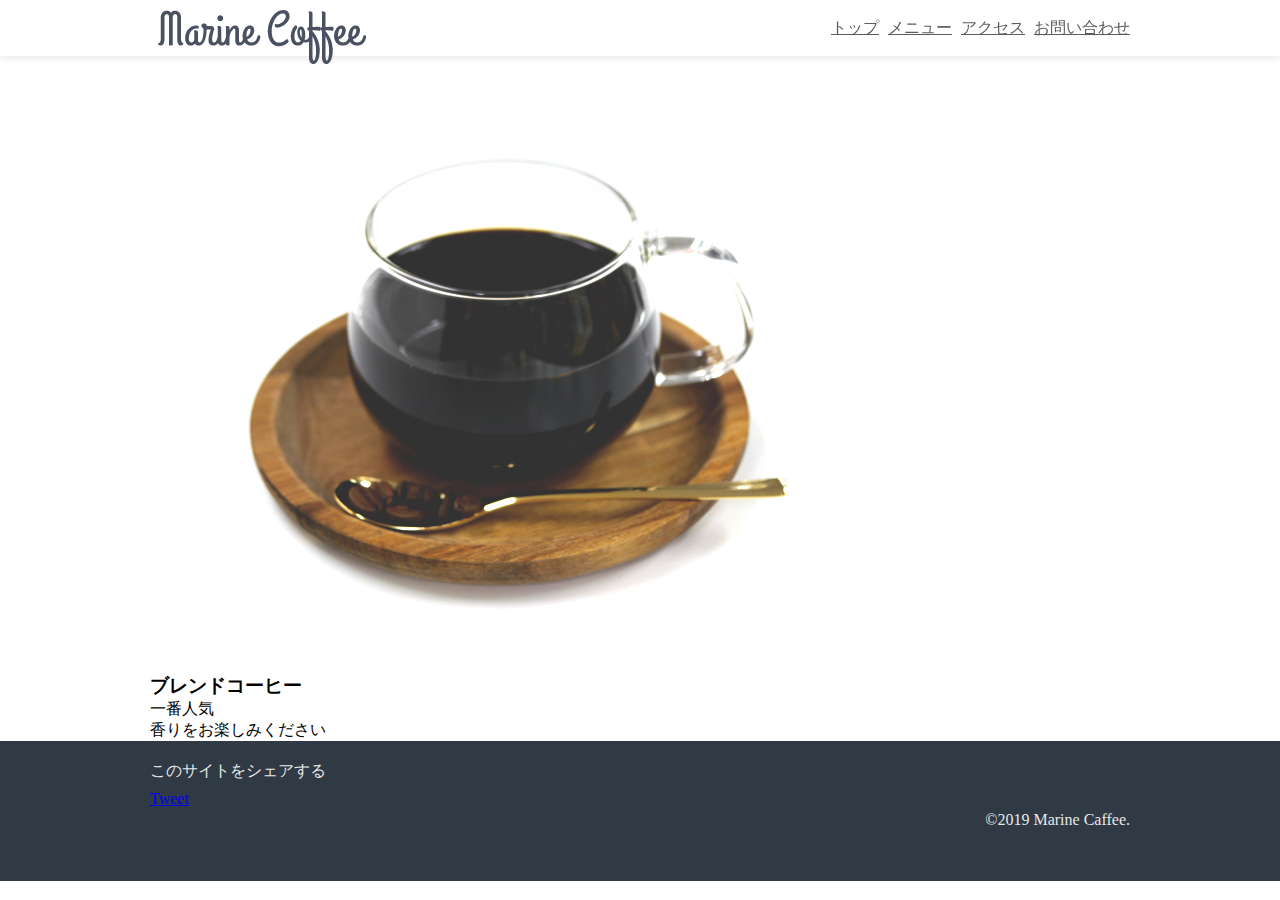
==== menu.html @ dd5d9533 "index" ====
<!DOCTYPE html>
<html lang="en">
<head>
  <meta charset="UTF-8">
  <meta name="viewport" content="width=device-width, initial-scale=1.0">
  <meta http-equiv="X-UA-Compatible" content="ie=edge">
  <title>Marine Coffee</title>
  <link rel="stylesheet" href="common.css">
  <link rel="stylesheet" href="menu.css">
</head>
<body>
    <div class="header">
        <div class="container">
        <div class="header-left">
          <img class="header-logo" src="images/logo.png" alt="Marine Coffee">
        </div>
        <div class="header-right">
          <a href="index.html">トップ</a>
          <a href="menu.html">メニュー</a>
          <a href="access.html">アクセス</a>
          <a href="contact.html">お問い合わせ</a>
        </div>
        <div class="clear"></div>
        </div>
      </div>
      <div class="menu">
          <div class="container">
          <h2>メニュー</h2>
          <div class="menu-card-wrapper">
            <div class="menu-card">
              <div class="menu-card-inner">
                <img class="menu-image" src="images/blend-coffee.jpg" alt="ブレンドコーヒー">
                <h3 class="menu-title">ブレンドコーヒー</h3>
                <p class="menu-text">
                  一番人気
                  <br>
                  香りをお楽しみください
                </p>
              </div>
            </div>
          </div>  
          </div>
      </div>
      <div class="footer">
          <div class="container">
          <div class="footer-left">
            <p>このサイトをシェアする</p>
            <a href="https://twitter.com/share?ref_src=twsrc%5Etfw" class="twitter-share-button" data-text="Marine Coffee" data-show-count="false">Tweet</a><script async src="https://platform.twitter.com/widgets.js" charset="utf-8"></script>
          </div>
          <div class="footer-right">
            &copy;2019 Marine Caffee.
          </div>
          <div class="clear"></div>
          
          </div>
          </div>
</body>
</html>
---- common.css ----
@charset "utf-8";
* {
  margin: 0;
  padding: 0;
}
.container {
  max-width: 980px;
  padding: 0 30px;
  margin-left: auto;
  margin-right: auto;
}
  
  .header {
    height: 56px;
    width: 100%;
    box-shadow: 0 0 10px #dddddd;
    background-color: white;
    position: fixed;
    top: 0;
  }
  .header-left {
    float: left;
  }
  .header-right {
    float:right;
  }
  .clear {
    clear:both;
  }
  header-logo {
    height: 40px;
    margin-top: 8px;
  }
  .header-right a {
  line-height: 56px;
  color: #5a5c5f;
  margin-left: 5px;
  }
  .header-right a:hover {
    background-color:#e2f1ff;
  padding: 16px 5px;
  transition: background-color 0.5s;
  }
  .footer {
    height: 120px;
    background-color: #2f3a44;
    color: #e8e8e8;
    padding-top: 20px;
  }
  .footer-left {
    float: left;
  }
  .footer-right {
    float: right;
    padding-top: 50px;
  }
  .footer-left p {
    margin-bottom: 8px;
  }
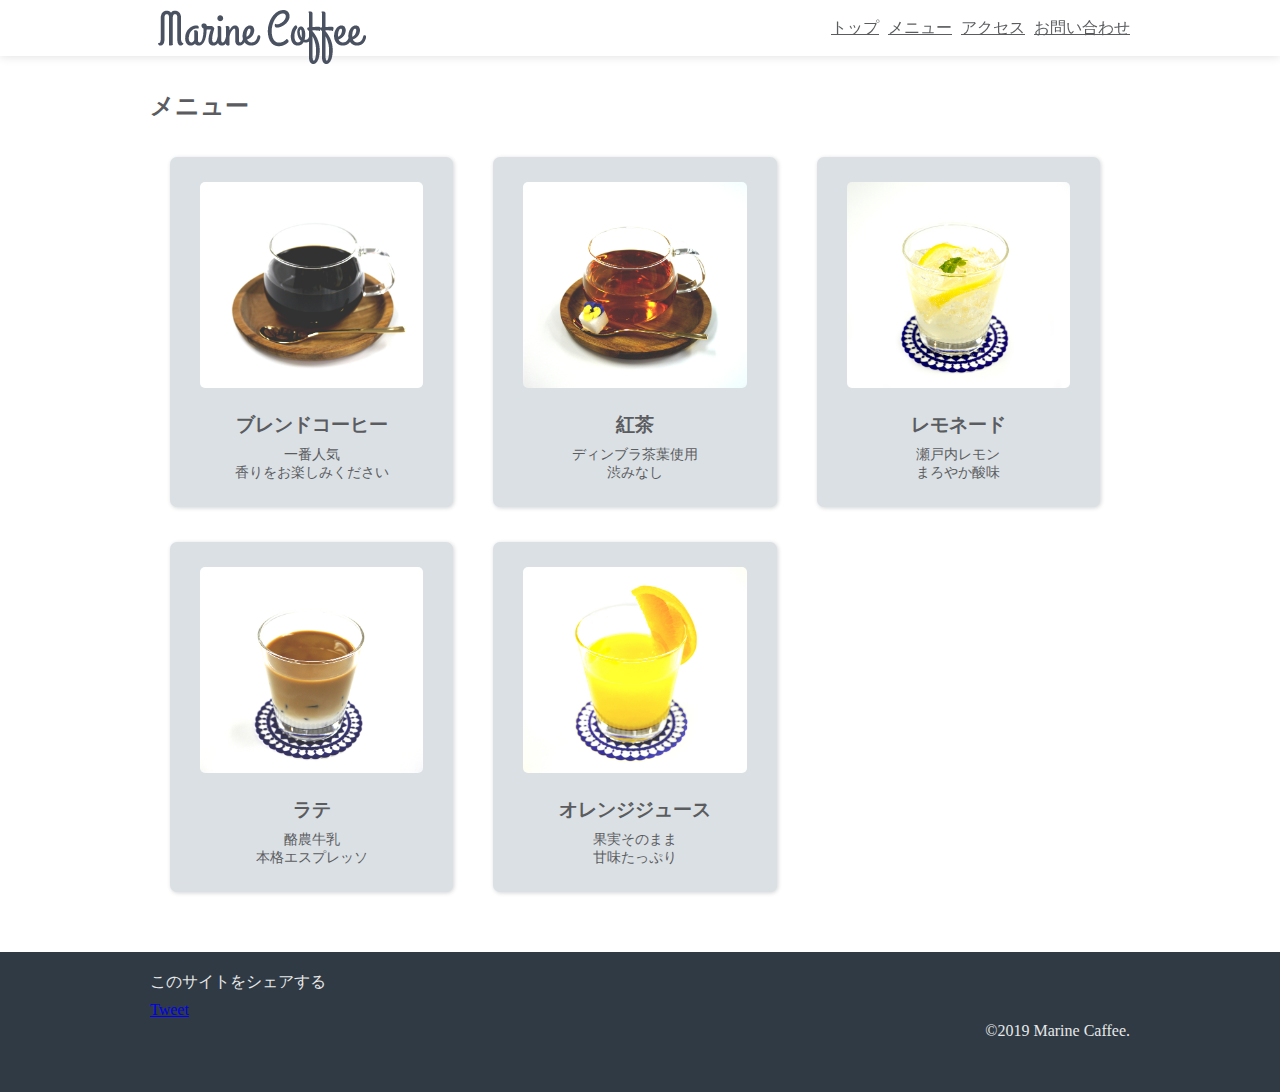
==== commit a3fbec28: "menu_html" ====
--- a/menu.html
+++ b/menu.html
@@ -38,6 +38,50 @@
                 </p>
               </div>
             </div>
+            <div class="menu-card">
+              <div class="menu-card-inner">
+                <img class="menu-image" src="images/hot-tea.jpg" alt="紅茶">
+                <h3 class="menu-title">紅茶</h3>
+                <p class="menu-text">
+                  ディンブラ茶葉使用
+                  <br>
+                  渋みなし
+                </p>
+              </div>
+            </div>
+            <div class="menu-card">
+                <div class="menu-card-inner">
+                  <img class="menu-image" src="images/lemonade.jpg" alt="レモネード">
+                  <h3 class="menu-title">レモネード</h3>
+                  <p class="menu-text">
+                    瀬戸内レモン
+                    <br>
+                    まろやか酸味
+                  </p>
+                </div>
+              </div>
+              <div class="menu-card">
+                  <div class="menu-card-inner">
+                    <img class="menu-image" src="images/caffelatte.jpg" alt="ラテ">
+                    <h3 class="menu-title">ラテ</h3>
+                    <p class="menu-text">
+                      酪農牛乳
+                      <br>
+                      本格エスプレッソ
+                    </p>
+                  </div>
+                </div>
+                <div class="menu-card">
+                    <div class="menu-card-inner">
+                      <img class="menu-image" src="images/orange-juice.jpg" alt="オレンジジュース">
+                      <h3 class="menu-title">オレンジジュース</h3>
+                      <p class="menu-text">
+                        果実そのまま
+                        <br>
+                        甘味たっぷり
+                      </p>
+                    </div>
+                  </div>
           </div>  
           </div>
       </div>
--- a/menu.css
+++ b/menu.css
@@ -0,0 +1,32 @@
+@charset "utf-8";
+.menu {
+  padding: 90px 0 60px;
+  color: #5a5c5f;
+}
+.menu-card {
+  width: 33%;
+  margin-top: 35px;
+}
+.menu-card-inner {
+  padding: 25px 30px;
+  background-color: #dbe0e4;
+  border-radius: 7px;
+  box-shadow: 1px 1px 4px #d2d4d6;
+  text-align: center;
+  margin: 0 20px;
+}
+.menu-image {
+  width: 100%;
+  margin-bottom: 20px;
+  border-radius: 5px;
+}
+.menu-title {
+  margin-bottom: 8px;
+}
+.menu-text {
+  font-size: 14px;
+}
+.menu-card-wrapper {
+  display: flex;
+  flex-wrap: wrap;
+}